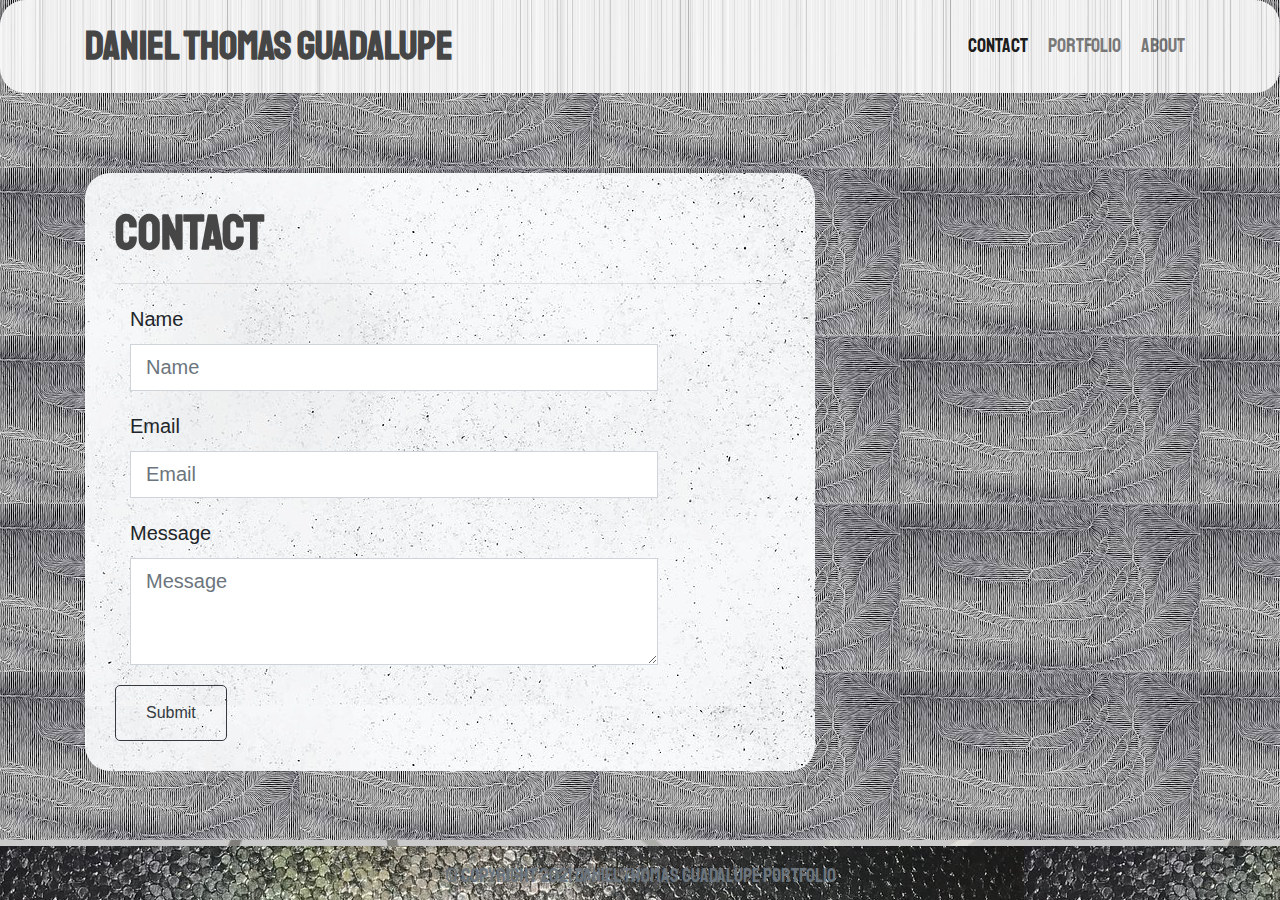
==== contact.html @ 40f38c2d "updated portfolio styling and imgs" ====
<!DOCTYPE html>
<html lang="en-us">

<head>

  <meta charset="UTF-8">
  <meta name="viewport" content="width=device-width, initial-scale=1.0">
  <meta http-equiv="X-UA-Compatible" content="ie=edge">

  <title>Daniel Thomas Guadalupe Portfolio</title>

  <!-- Boostrap Stylesheet -->
  <link rel="stylesheet" href="https://maxcdn.bootstrapcdn.com/bootstrap/4.0.0/css/bootstrap.min.css">
    <!-- google font links -->

    <link rel="preconnect" href="https://fonts.gstatic.com">
    <link href="https://fonts.googleapis.com/css2?family=Staatliches&display=swap" rel="stylesheet">
  <!-- Our own CSS stylesheet -->
  <link rel="stylesheet" href="assets/css/styles.css" media="screen">

</head>

<body>

    <nav class="navbar navbar-expand-lg navbar-light bg-light">
        <div class="container">
          <!-- Brand and toggle get grouped for better mobile display -->
          <a class="navbar-brand" href="index.html" id="logo">Daniel Thomas Guadalupe</a>
          <button class="navbar-toggler" type="button" data-toggle="collapse" data-target="#navbarTogglerDemo01"
            aria-controls="navbarTogglerDemo01" aria-expanded="false" aria-label="Toggle navigation">
            <span class="navbar-toggler-icon"></span>
          </button>
          <!-- Collect the nav links, forms, and other content for toggling -->
          <div class="collapse navbar-collapse" id="navbarTogglerDemo01">
            <ul class="navbar-nav ml-auto mt-2 mt-lg-0">
              <li class="nav-item">
                <a class="nav-link active" href="contact.html">Contact</a>
              </li>
              <li class="nav-item">
                <a class="nav-link" href="portfolio.html">Portfolio</a>
              </li>
              <li class="nav-item">
                <a class="nav-link" href="index.html">About</a>
              </li>
            </ul>
          </div>
          <!-- /.navbar-collapse -->
        </div>
        <!-- /.container -->
      </nav>
      <!-- End of navbar -->

  <!-- Start of container -->
  <main class="container">
    <section class="row">
      <div class="col-md-8">
        <form class="block form-horizontal">
          <h1 class="block-header">Contact</h1>
          <hr />
          <div class="form-group">
            <label for="name" class="col-sm-2 control-label">Name</label>
            <div class="col-sm-10">
              <input type="email" class="form-control" id="name" placeholder="Name">
            </div>
          </div>
          <div class="form-group">
            <label for="email" class="col-sm-2 control-label">Email</label>
            <div class="col-sm-10">
              <input type="password" class="form-control" id="email" placeholder="Email">
            </div>
          </div>
          <div class="form-group">
            <label class="col-sm-2 control-label" for="msg">Message</label>
            <div class="col-sm-10">
              <textarea id="msg" class="form-control" rows="3" placeholder="Message"></textarea>
            </div>
          </div>
          <button type="button" class="btn submit-btn btn-outline-dark" data-mdb-ripple-color="dark">
            Submit
          </button>        
        </form>
      </div>
    </section>
  </main>
  <!-- End of container -->

  <!-- Start of footer -->
  <footer class="footer">
    <div class="two-toned-footer-color"></div>
    <p class="text-muted text-muted-footer text-center">
      &copy; Copyright 2021 Daniel Thomas Guadalupe Portfolio
    </p>
  </footer>
  <!-- End of footer -->

  <!-- jQuery CDN -->
  <script type="text/javascript" src="https://cdnjs.cloudflare.com/ajax/libs/jquery/3.2.1/jquery.min.js"></script>
  <!-- Javascript link -->
  <script src="assets/js/script.js"></script>
  <!-- Bootstrap CDN -->
  <script src="https://maxcdn.bootstrapcdn.com/bootstrap/4.0.0/js/bootstrap.min.js"></script></script>

</body>

</html>
---- assets/css/styles.css ----
/* --- STYLES FOR ALL PAGES --- */
body {
  /* Typography */
  font-family: 'Staatliches', cursive;
  /* Visual */
  background-image: url("../imgs/g1.jpeg");
}

html {
  /* Positioning */
  position: relative;

  /* Box-model */
  min-height: 100%;
}

/* add space for fixed nav */
main {
  margin: 80px 0;
}

/* create styles for use for all white main boxes */
.block {
  /* background-color: #464646; */
  background-image: url("../imgs/w1.jpg");
  border-radius: 25px;
font-family: 'Gill Sans', 'Gill Sans MT', Calibri, 'Trebuchet MS', sans-serif;
  padding: 30px;
  margin-bottom: 30px;
}

.block-header {
  /* Typography */
  color: #464646;
  font-family: 'Staatliches', cursive;  font-weight: bolder;
  border-radius: 25px;

}

/* NAV START */
#logo {
  font-family: 'Staatliches' !important;
  /* Typography */
  font-size: 40px;
  font-weight: bolder;
  color: #464646;
  font-stretch: wider;

  /* Visual */
/* background: #464646; */
}

/* override bootstrap hover color and border */
.navbar-default .navbar-nav > li > a:hover {
  color: #464646;
  border-radius: 25px;

}

.navbar {
  background: #464646;
  background-image: url("../imgs/gw.png") !important;
  border: #464646;
  border-radius: 25px;

}

/* media query for nav background color change */
@media only screen and (max-width: 767px) {
  .navbar-header {
    background-color: #464646;
    font-family: Impact, Haettenschweiler, 'Arial Narrow Bold', sans-serif;
    font-size: large;
  }
}
/* END NAV */


/* CONNECT W/ ME CSS */
.connect-header {
  /* Typography */
  font-size: 25px;
}

.connect-photo {
  /* Box-model */
  width: 55px;
  height: 55px;
}

#images {
  /* Box-model */
  padding-top: 15px;

  /* Typography */
  text-align: center;
}
/* END CONNECT W/ ME */


/* BEGIN FOOTER */
.footer {
  /* Positioning */
  position: absolute;
  bottom: 0;

  /* Box-model */
  width: 100%;
  height: 60px;

  /* Visual */
  /* background-color: rgb(46, 46, 46); */
  background-image: url("../imgs/s1.jpg");

}

.text-muted-footer {
  /* Box-model */
  margin-top: 15px;

  /* Typography */
  color: white;

}

.two-toned-footer-color {
  /* Box-model */
  height: 6px;
  padding-top: 3px;


  /* Visual */
  background-image: url("../imgs/o1.jpg");
}
/* END FOOTER */
/* --- END STYLES FOR ALL PAGES --- */

/* --- PAGE-SPECIFIC STYLES --- */
/* ABOUT-ME PAGE */
.about-me-header {
  /* Positioning */
  margin-bottom: 33px;
  font-family: 'Franklin Gothic Medium', 'Arial Narrow', Arial, sans-serif;

  /* Typography */
  font-size: 32px;
  font-weight: bolder;
  color: #2E2E2E;
}

#about-image {
  /* Positioning */
  float: left;

  /* Box-model */
  width: 200px;
  margin: 0 20px 10px 0;
  border-radius: 25px;
  box-shadow: #2E2E2E;

}
/* END ABOUT-ME PAGE */


/* PORTFOLIO PAGE */
.port-image {
  margin: 20px auto;
  box-shadow: #2E2E2E;
}
/* Set height of body and the document to 100% to enable "full page tabs" */
body, html {
  height: 100%;
  margin: 0;
  font-family: 'Staatliches' !important;
  font-size: 20px;
}

/* Style tab links */
.tablink {
  /* background-color: #555; */
  background-image: url("../imgs/g1.jpg");
  background-size: cover;
  border-radius: 25px;
  color: #464646;
  float: left;
  border: none;
  outline: none;
  cursor: pointer;
  padding: 14px 16px;
  font-size: 25px;
  font-family: 'Staatliches' !important;
font-stretch: extra-expanded;  
width: 25%;
}

.tablink:hover {
  background-color: #777;
}

/* Style the tab content (and add height:100% for full page content) */
.tabcontent {
  color: #464646;
  font-family: 'Gill Sans', 'Gill Sans MT', Calibri, 'Trebuchet MS', sans-serif;
  /* display: none; */
  padding: 100px 20px;
  height: 100%;
  border-radius: 25px;

}

#Portfolio {background-image: url("../imgs/w1.jpg");}
#PICKY {background-image: url("../imgs/w1.jpg");}
#Weather {background-image: url("../imgs/w1.jpg");}
#Password {background-image: url("../imgs/w1.jpg");}


/* END PORTFOLIO PAGE */


/* CONTACT FORM PAGE  */
.form-control {
  /* give input boxes right angles */
  border-radius: 0;

  /* keep from horizontally resizing text area */
  min-width: 100%;
  max-width: 100%;
}

.submit-btn {
  /* Box-model */
  padding: 15px 30px;
  font-size: 16px;
  font-weight: lighter;

  /* Typography */
  /* color: #fff; */

  /* Visual */
  /* background-color: #2E2E2E; */
  border: 100;
}

.submit-btn:hover {
  opacity: .7;
}

/* END CONTACT FORM PAGE */
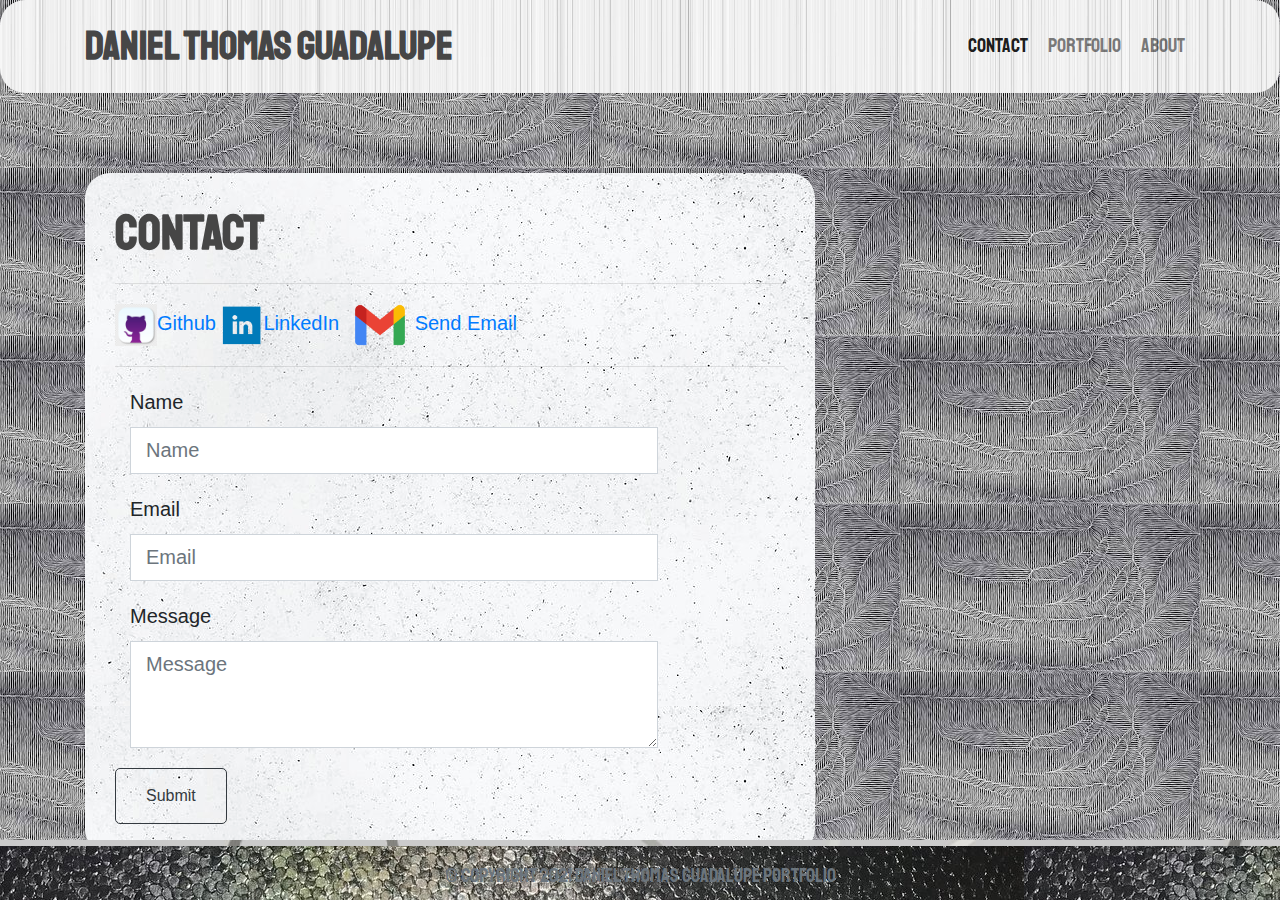
==== commit c4c6087b: "updated links images" ====
--- a/contact.html
+++ b/contact.html
@@ -57,6 +57,15 @@
         <form class="block form-horizontal">
           <h1 class="block-header">Contact</h1>
           <hr />
+          <a href="https://github.com/danielthomas129">
+            <img src="assets/imgs/gh.jpg" id=linkText alt="HTML tutorial" style="width:42px;height:42px;align-items: center;">Github
+            </a>
+            <a href="www.linkedin.com/in/danieltguadalupe">
+              <img src="assets/imgs/linkedin.png" id=linkText alt="HTML tutorial" style="width:42px;height:42px;align-items: center;">LinkedIn
+              </a>
+              <a href= "mailto: danieltguadalupe@gmail.com"><img src="assets/imgs/Gmail-Logo.png" id=linkText alt="HTML tutorial" style="width:70px;height:42px;align-items: center;">Send Email</a>
+
+            <hr/>
           <div class="form-group">
             <label for="name" class="col-sm-2 control-label">Name</label>
             <div class="col-sm-10">
@@ -82,7 +91,7 @@
       </div>
     </section>
   </main>
-  <!-- End of container -->
+
 
   <!-- Start of footer -->
   <footer class="footer">
--- a/assets/css/styles.css
+++ b/assets/css/styles.css
@@ -163,6 +163,10 @@
 
 
 /* PORTFOLIO PAGE */
+.tabs{
+  align-items: center;
+  text-align: center;
+}
 .port-image {
   margin: 20px auto;
   box-shadow: #2E2E2E;
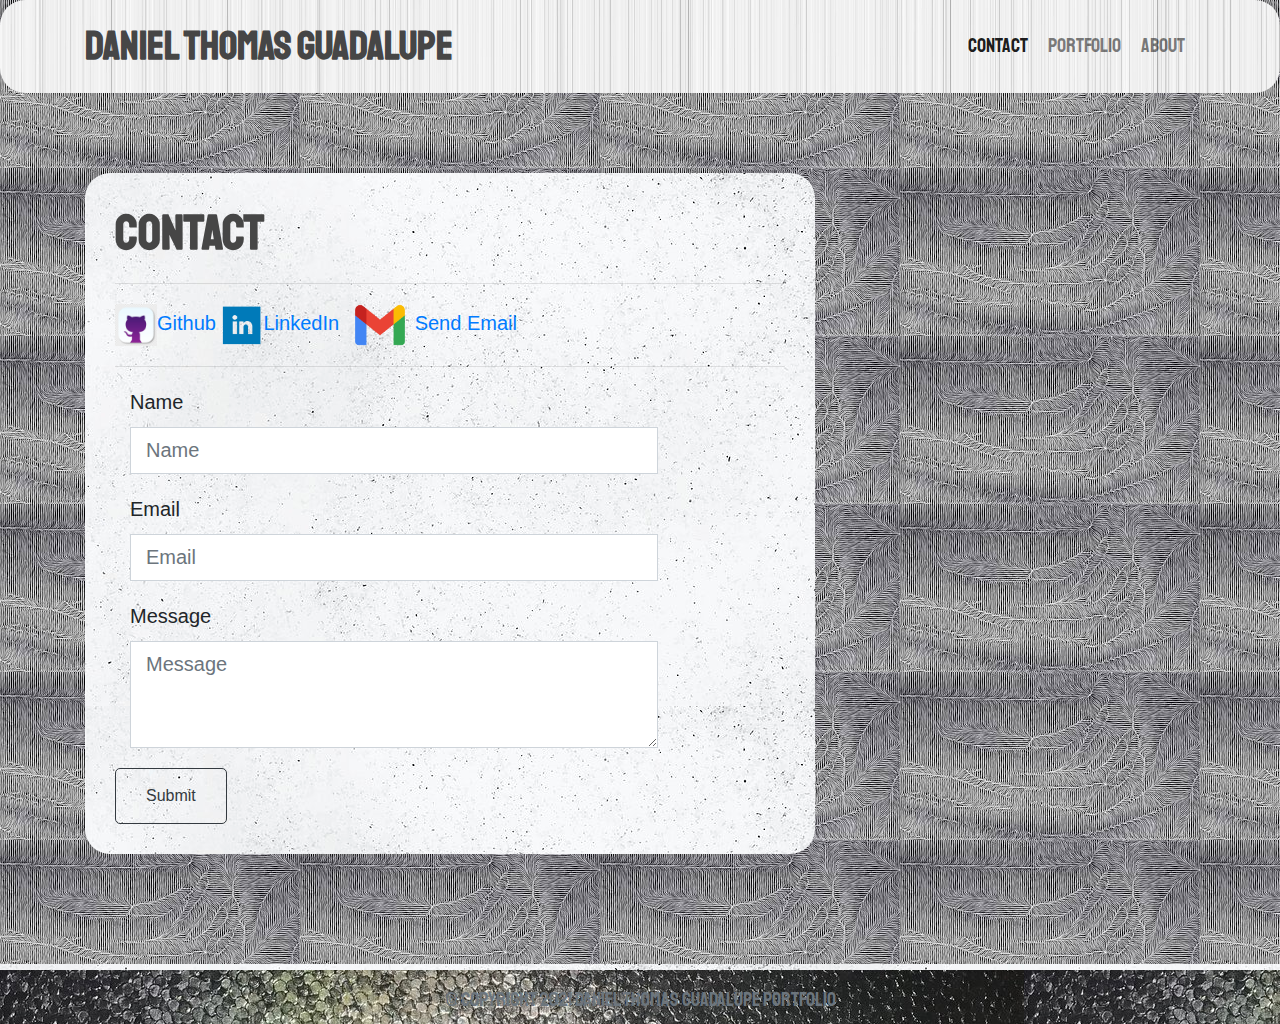
==== commit f21798e7: "added content to portfolio tabs" ====
--- a/contact.html
+++ b/contact.html
@@ -20,7 +20,8 @@
 
 </head>
 
-<body>
+<body class="d-flex flex-column min-vh-100">
+
 
     <nav class="navbar navbar-expand-lg navbar-light bg-light">
         <div class="container">
@@ -51,7 +52,7 @@
       <!-- End of navbar -->
 
   <!-- Start of container -->
-  <main class="container">
+  <main class="container flex-fill">
     <section class="row">
       <div class="col-md-8">
         <form class="block form-horizontal">
--- a/assets/css/styles.css
+++ b/assets/css/styles.css
@@ -101,7 +101,7 @@
 /* BEGIN FOOTER */
 .footer {
   /* Positioning */
-  position: absolute;
+  /* position: absolute; */
   bottom: 0;
 
   /* Box-model */
@@ -130,7 +130,7 @@
 
 
   /* Visual */
-  background-image: url("../imgs/o1.jpg");
+  background-image: url("../imgs/w1.jpg");
 }
 /* END FOOTER */
 /* --- END STYLES FOR ALL PAGES --- */
@@ -205,10 +205,13 @@
 .tabcontent {
   color: #464646;
   font-family: 'Gill Sans', 'Gill Sans MT', Calibri, 'Trebuchet MS', sans-serif;
-  /* display: none; */
+/* display: none; */
   padding: 100px 20px;
   height: 100%;
   border-radius: 25px;
+  font-size: x-large;
+  align-items: center;
+  font-weight: bolder;
 
 }
 
@@ -217,6 +220,9 @@
 #Weather {background-image: url("../imgs/w1.jpg");}
 #Password {background-image: url("../imgs/w1.jpg");}
 
+.card {
+  align-content: center;
+}
 
 /* END PORTFOLIO PAGE */
 
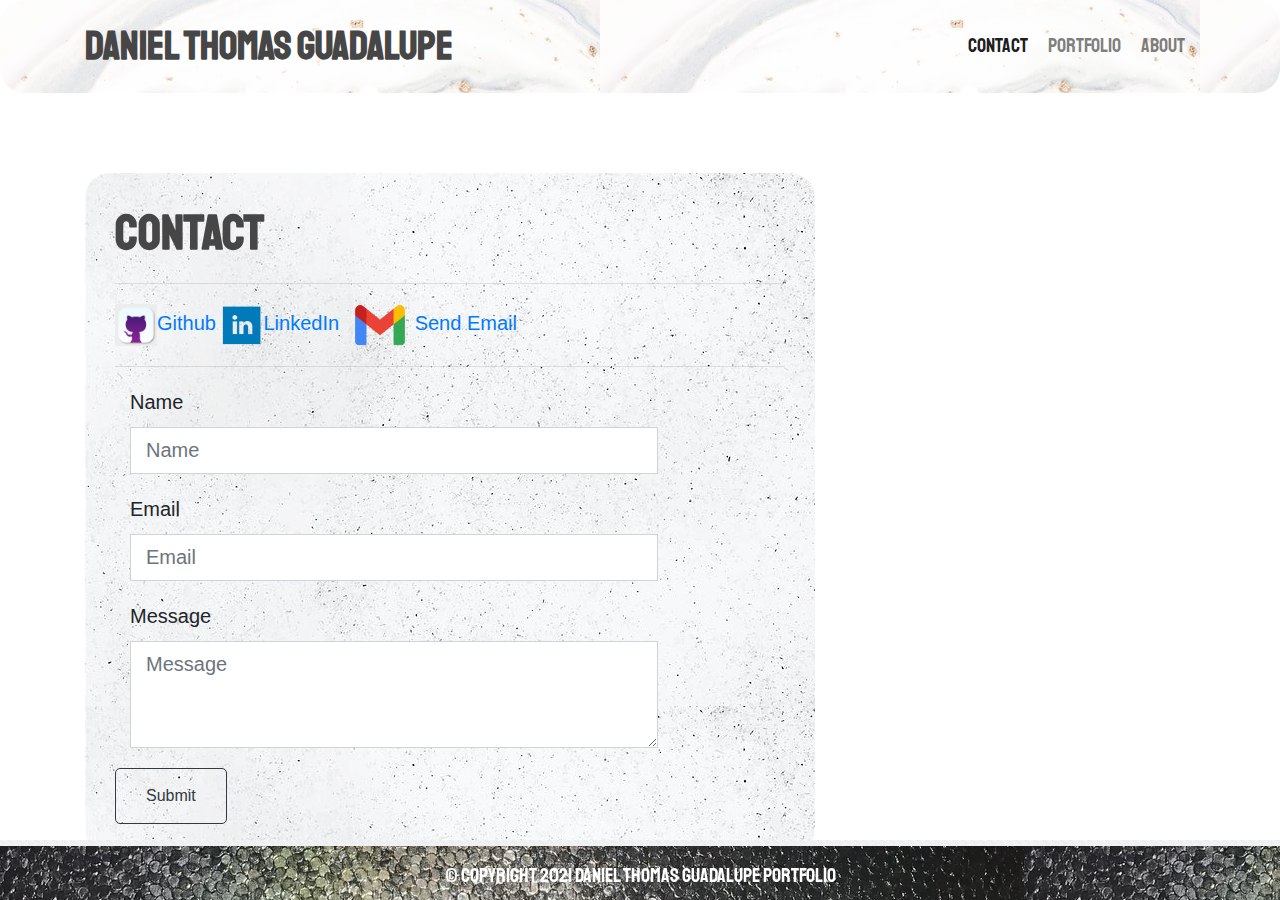
==== commit 5c6ef70e: "added bew styling fixed links" ====
--- a/contact.html
+++ b/contact.html
@@ -61,7 +61,7 @@
           <a href="https://github.com/danielthomas129">
             <img src="assets/imgs/gh.jpg" id=linkText alt="HTML tutorial" style="width:42px;height:42px;align-items: center;">Github
             </a>
-            <a href="www.linkedin.com/in/danieltguadalupe">
+            <a href="https://linkedin.com/in/danieltguadalupe">
               <img src="assets/imgs/linkedin.png" id=linkText alt="HTML tutorial" style="width:42px;height:42px;align-items: center;">LinkedIn
               </a>
               <a href= "mailto: danieltguadalupe@gmail.com"><img src="assets/imgs/Gmail-Logo.png" id=linkText alt="HTML tutorial" style="width:70px;height:42px;align-items: center;">Send Email</a>
--- a/assets/css/styles.css
+++ b/assets/css/styles.css
@@ -3,7 +3,8 @@
   /* Typography */
   font-family: 'Staatliches', cursive;
   /* Visual */
-  background-image: url("../imgs/g1.jpeg");
+  background-image: url("../imgs/blue.jpg");
+  background-size: 100%;
 }
 
 html {
@@ -42,8 +43,8 @@
   font-family: 'Staatliches' !important;
   /* Typography */
   font-size: 40px;
-  font-weight: bolder;
-  color: #464646;
+  font-weight: bold;
+  color: #464646 !important;
   font-stretch: wider;
 
   /* Visual */
@@ -52,14 +53,13 @@
 
 /* override bootstrap hover color and border */
 .navbar-default .navbar-nav > li > a:hover {
-  color: #464646;
   border-radius: 25px;
 
 }
 
 .navbar {
   background: #464646;
-  background-image: url("../imgs/gw.png") !important;
+  background-image: url("../imgs/0.jpg") !important;
   border: #464646;
   border-radius: 25px;
 
@@ -91,6 +91,7 @@
 #images {
   /* Box-model */
   padding-top: 15px;
+  align-items: center;
 
   /* Typography */
   text-align: center;
@@ -101,7 +102,7 @@
 /* BEGIN FOOTER */
 .footer {
   /* Positioning */
-  /* position: absolute; */
+  position: fixed !important;
   bottom: 0;
 
   /* Box-model */
@@ -119,7 +120,7 @@
   margin-top: 15px;
 
   /* Typography */
-  color: white;
+  color: white !important;
 
 }
 
@@ -131,6 +132,7 @@
 
   /* Visual */
   background-image: url("../imgs/w1.jpg");
+  background-size: contain;
 }
 /* END FOOTER */
 /* --- END STYLES FOR ALL PAGES --- */
@@ -170,6 +172,18 @@
 .port-image {
   margin: 20px auto;
   box-shadow: #2E2E2E;
+}
+.box {
+  width: 30%;
+  height: 200px;
+  border: 5px  #f6f6f6;
+  align-items: center !important;
+  align-content: center !important;
+}
+img {
+  width: 100%;
+  height: 100%;
+  align-items: center !important;
 }
 /* Set height of body and the document to 100% to enable "full page tabs" */
 body, html {
@@ -182,8 +196,8 @@
 /* Style tab links */
 .tablink {
   /* background-color: #555; */
-  background-image: url("../imgs/g1.jpg");
-  background-size: cover;
+  background-image: url("../imgs/0.jpg");
+  background-size: 100%;
   border-radius: 25px;
   color: #464646;
   float: left;
@@ -191,7 +205,7 @@
   outline: none;
   cursor: pointer;
   padding: 14px 16px;
-  font-size: 25px;
+  font-size: 30px;
   font-family: 'Staatliches' !important;
 font-stretch: extra-expanded;  
 width: 25%;
